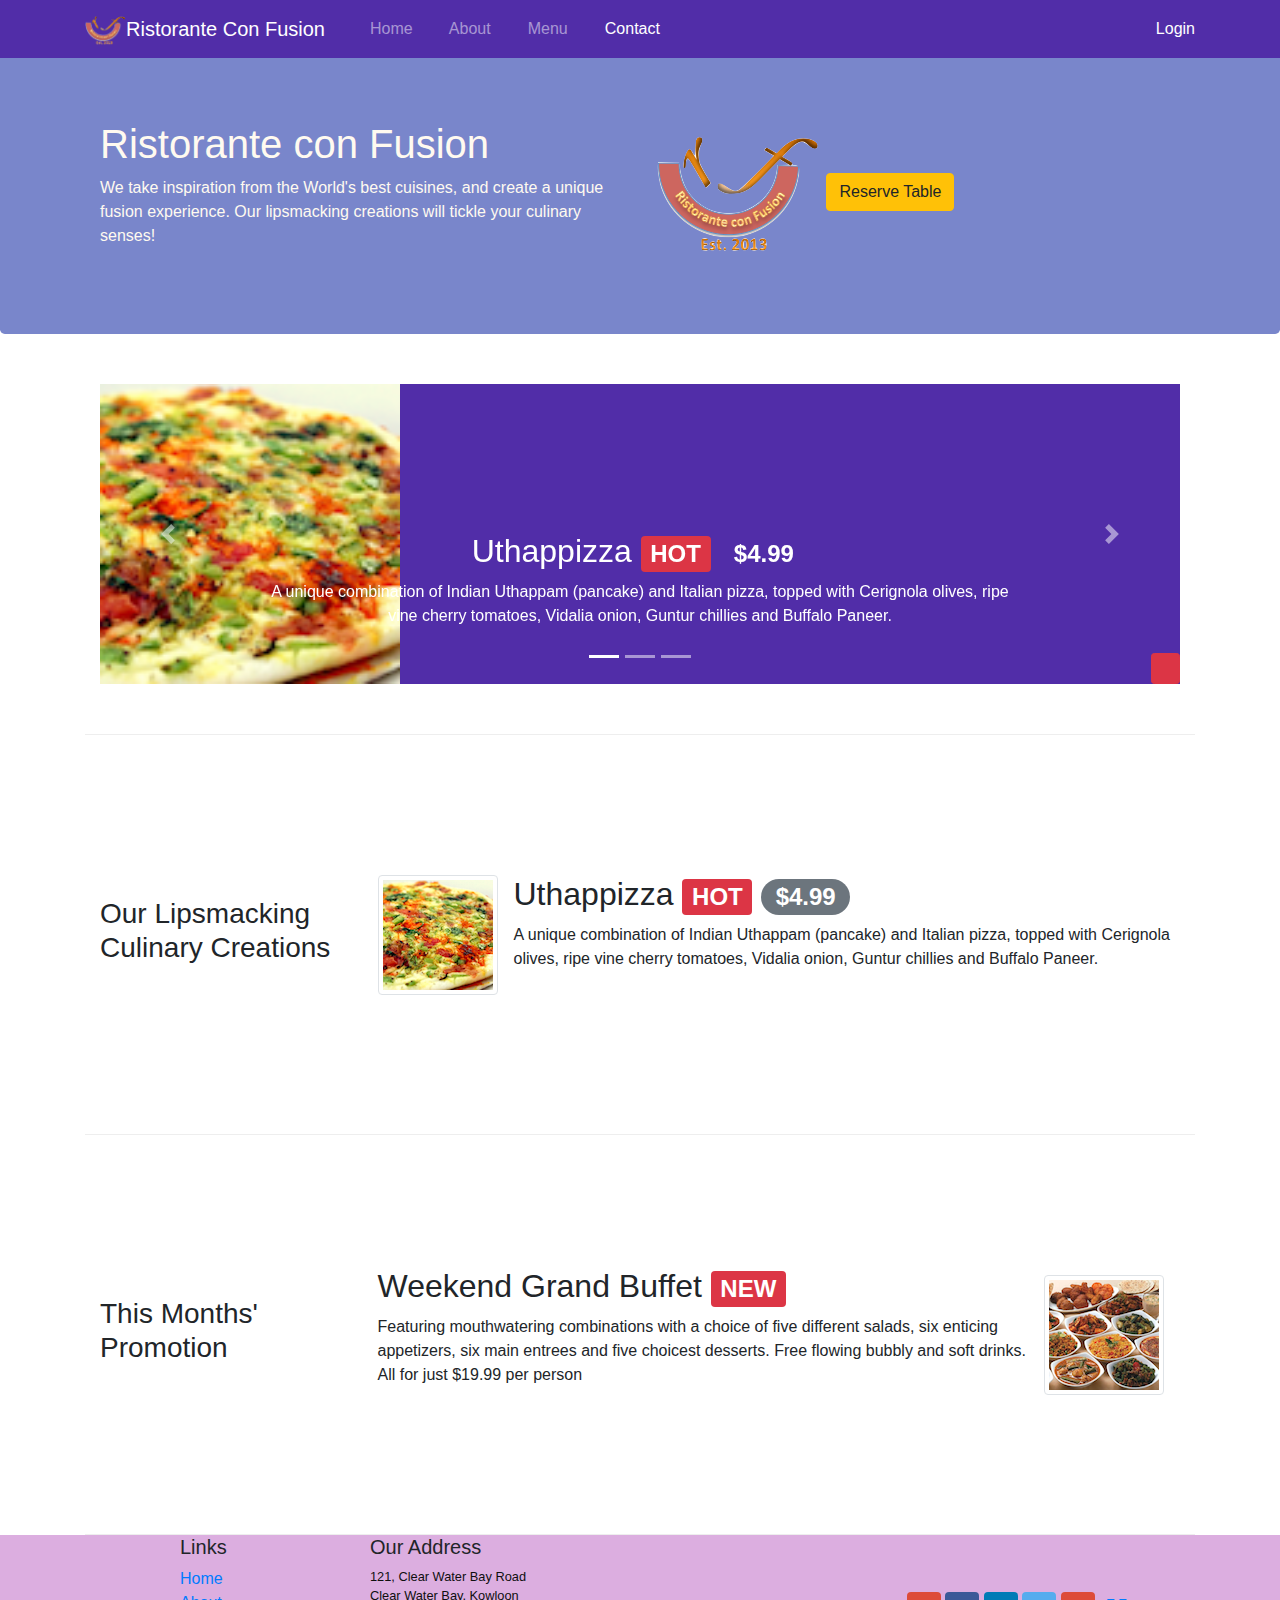
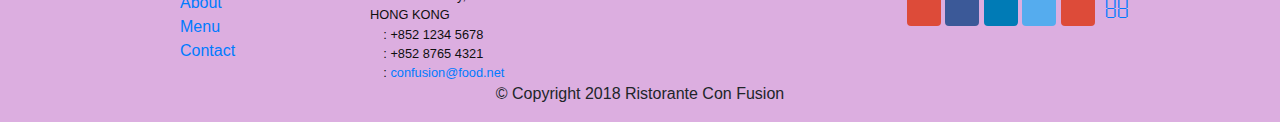
==== Bootstrap4/index.html @ 90764241 "Update index.html" ====
<!DOCTYPE html>
<html lang="en">

<head>
    <!-- Required meta tags always come first -->
    <meta charset="utf-8">
    <meta name="viewport" content="width=device-width, initial-scale=1, shrink-to-fit=no">
    <meta http-equiv="x-ua-compatible" content="ie=edge">

    <!-- Bootstrap CSS -->
    <link rel="stylesheet" href="node_modules/font-awesome/css/font-awesome.min.css">
    <link rel="stylesheet" href="node_modules/bootstrap-social/bootstrap-social.css">
    <link rel="stylesheet" href="node_modules/bootstrap/dist/css/bootstrap.min.css">
    <link rel="stylesheet" href="https://cdnjs.cloudflare.com/ajax/libs/font-awesome/6.0.0-beta2/css/all.min.css" integrity="sha512-YWzhKL2whUzgiheMoBFwW8CKV4qpHQAEuvilg9FAn5VJUDwKZZxkJNuGM4XkWuk94WCrrwslk8yWNGmY1EduTA==" crossorigin="anonymous" referrerpolicy="no-referrer" />
    <link href="./css/mystyles-old.css" rel="stylesheet">
    <link rel="stylesheet" href="Bootstrap4/conFusion/node_modules/bootstrap/dist/css/bootstrap.css">
    
    
    
   
 
     <title>Ristorante Con Fusion</title>
</head>

<body>
    <nav class="navbar navbar-dark navbar-expand-sm fixed-top">
        <div class="container">
            <button class="navbar-toggler" type="button" data-toggle="collapse" data-target="#Navbar">
                <i class="navbar-toggler-icon"></i>
            </button>

            <a class="navbar-brand mr-auto" href="#"><img src="img/logo.png" height="30" width="41"></a>
            <a class="navbar-brand" href="#">Ristorante Con Fusion</a>
            <div class="collapse navbar-collapse" id="Navbar">
                <ul class="navbar-nav mr-auto">
                    <li class="nav-item"><a class="nav-link" href="./index.html"><i class="fa fa-home fa-lg"></i>
                            Home</a></li>
                    <li class="nav-item"><a class="nav-link" href="./aboutus.html"><span
                                class="fa fa-info fa-lg"></span> About</a></li>
                    <li class="nav-item"><a class="nav-link" href="#"><i class="fa fa-list fa-lg"></i> Menu</a>
                    </li>
                    <li class="nav-item active"><a class="nav-link" href="./contactus.html"><i
                                class="fa fa-address-card fa-lg"></i> Contact</a></li>
                </ul>

                <span class="navbar-text">
                    <a data-toggle="modal" data-target="#loginModal">
                    <i class="fa fa-sign-in"></i> Login</a>
                </span>
            </div>
        </div>
    </nav>

    <div id="loginModal" class="modal fade" role="dialog">
        <div class="modal-dialog modal-lg" role="content">
            <!-- Modal content-->
            <div class="modal-content">
                <div class="modal-header">
                    <h4 class="modal-title">Login </h4>
                    <button type="button" class="close" data-dismiss="modal">&times;</button>
                </div>
                <div class="modal-body">
                    <form>
                        <div class="form-row">
                            <div class="form-group col-sm-4">
                                    <label class="sr-only" for="exampleInputEmail3">Email address</label>
                                    <input type="email" class="form-control form-control-sm mr-1" id="exampleInputEmail3" placeholder="Enter email">
                            </div>
                            <div class="form-group col-sm-4">
                                <label class="sr-only" for="exampleInputPassword3">Password</label>
                                <input type="password" class="form-control form-control-sm mr-1" id="exampleInputPassword3" placeholder="Password">
                            </div>
                            <div class="col-sm-auto">
                                <div class="form-check">
                                    <input class="form-check-input" type="checkbox">
                                    <label class="form-check-label"> Remember me
                                    </label>
                                </div>
                            </div>
                        </div>
                        <div class="form-row">
                            <button type="button" class="btn btn-secondary btn-sm ml-auto" data-dismiss="modal">Cancel</button>
                            <button type="submit" class="btn btn-primary btn-sm ml-1">Sign in</button>        
                        </div>
                    </form>
                </div>
            </div>
        </div>
    </div>

    
    <header class="jumbotron">
        <div class="container">
            <div class="row row-header">
                <div class="col-12 col-sm-6">
                    <h1>Ristorante con Fusion</h1>
                    <p>We take inspiration from the World's best cuisines, and create a unique fusion experience. Our
                        lipsmacking creations will tickle your culinary senses!</p>
                </div>

                <div class="col-12 col-sm-6 align-self-center">
                    <img src="img/logo.png" class="img-fluid">
                    <a href="#id" data-toggle="modal" data-target="#reservationForm"><button type="button" class="btn btn-warning  ">Reserve Table</button></a>
                </div>
            </div>
        </div>

     
        

    </header>


    <div class="container">
    <div class="row row-content">
        <div class="col">
<div id="mycarousel" class="carousel slide" data-ride="carousel">

                <div class="carousel-inner" role="listbox">
                    <div class="carousel-item active">
                        <img class="d-block img-fluid"
                            src="img/uthappizza.png" alt="Uthappizza">
                        <div class="carousel-caption d-none d-md-block">
                            <h2>Uthappizza <span class="badge badge-danger">HOT</span> <span class="badge badge-pill badge-default">$4.99</span></h2>
                            <p class="d-none d-sm-block" >A unique combination of Indian Uthappam (pancake) and
                                Italian pizza, topped with Cerignola olives, ripe vine
                                cherry tomatoes, Vidalia onion, Guntur chillies and
                                Buffalo Paneer.</p>
                            
                        </div>
                    </div>

                    
                    
                        <div class="carousel-item ">
                            <img class="d-block img-fluid"
                                src="img/buffet.png" alt="Buffet">
                            <div class="carousel-caption d-none d-md-block">
                                <h2>Weekend Grand Buffet<span class="badge badge-danger">NEW</span> </h2>
                                <p class="d-none d-sm-block" >Featuring mouthwatering combinations with a choice of five different salads, six enticing appetizers,
                                    six main entrees and five choicest desserts. Free flowing bubbly and soft drinks. All for just
                                    $19.99 per person</p>
                                
                            </div></div>
                            
                   
                   
                        <div class="carousel-item ">
                            <img class="d-block img-fluid"
                                src="img/alberto.png" alt="Alberto Somaya">
                            <div class="carousel-caption d-none d-md-block">
                                <h2>Alberto Somaya </h2>
                                <h4><small>Executive Chef</small></h4>
                                    <p class="d-none d-sm-block">Award winning three-star Michelin chef with wide International experience having 
                                        worked closely with whos-who in the culinary world, he specializes in creating mouthwatering Indo-Italian fusion 
                                        experiences. </p>
                            </div>
                        </div>
                    
                            <ol class="carousel-indicators">
                                <li data-target="#mycarousel" data-slide-to="0" class="active"></li>
                                <li data-target="#mycarousel" data-slide-to="1"></li>
                                <li data-target="#mycarousel" data-slide-to="2"></li>
                            </ol>
                            <button class="btn btn-danger btn-sm" id="carouselButton">
                                <span id="carousel-button-icon" class="fa fa-pause"></span>
                            </button>
                </div>


            </div>
            <a class="carousel-control-prev" href="#mycarousel" role="button" data-slide="prev">
                <span class="carousel-control-prev-icon"></span>
            </a>
            <a class="carousel-control-next" href="#mycarousel" role="button" data-slide="next">
                <span class="carousel-control-next-icon"></span>
            </a>

            
    
         </div>
         
    </div>
</div>


    <div class="container">
        <div class="row row-content align-items-center">
            <div class="col-sm-4 col-md-3 flex-last">
                <h3>Our Lipsmacking Culinary Creations</h3>
            </div>
            <div class="col-sm col-md flex-first">
                <div class="media">
                    <img class="d-flex mr-3 img-thumbnail align-self-center" src="img/uthappizza.png" alt="Uthappizza">
                    <div class="media-body">
                        <h2 class="mt-0">Uthappizza <span class="badge badge-default badge-danger">HOT</span>
                        <span class="badge badge-pill badge-secondary">$4.99</span></h2>
                        <p class="d-none d-sm-block" >A unique combination of Indian Uthappam (pancake) and
                            Italian pizza, topped with Cerignola olives, ripe vine
                            cherry tomatoes, Vidalia onion, Guntur chillies and
                            Buffalo Paneer.</p>
                    </div>
                </div>
            </div></div>
        </div>

 <div class="container">
        <div class="row row-content align-items-center">
            <div class="col-sm-4 col-md-3 flex-last">
                <h3>This Months' Promotion</h3>
            </div>
            <div class="col-sm col-md flex-first">
                <div class="media">
                   
                    <div class="media-body">
                   <h2 class="mt-0">Weekend Grand Buffet <span class="badge badge-danger">NEW</span></h2>
                <p class="d-none d-sm-block"  >Featuring mouthwatering combinations with a choice of five different salads, six enticing appetizers,
                    six main entrees and five choicest desserts. Free flowing bubbly and soft drinks. All for just
                    $19.99 per person </p>
                    </div>

                     <img class="d-flex mr-3 img-thumbnail align-self-center" src="img/buffet.png" alt="Buffet">
                    </div>
                </div>
            </div>
        </div>
        
        <div id="reservationForm" class="modal fade" role="dialog">
            <div class="modal-dialog modal-lg" role="content">
                <!-- Modal content-->
                <div class="modal-content">
                   
    
                        <div class="modal-header">
                            <h4 class="modal-title">Reserve a Table </h4>
                            <button type="button" class="close" data-dismiss="modal">&times;</button>
                        </div>
            
                    
                       <form>
                            <div class="form-group row ">
                            <label  class="col-md-2  r1 col-form-label">Number of Guests</label>
                           
                           
                            <div class=" col-md r1 col-12">
                                   
                            <div class="form-check form-check-inline ">
                                <input class="form-check-input  " type="radio" value="option1">
                                <label class="form-check-label">1</label>
                            </div>
                            <div class="form-check form-check-inline">
                                <input class="form-check-input" type="radio" value="option2">
                                <label class="form-check-label">2</label>
                            </div>
                            <div class="form-check form-check-inline">
                                <input class="form-check-input" type="radio" value="option3">
                                <label class="form-check-label">3 </label>
                            </div>
                            <div class="form-check form-check-inline">
                                <input class="form-check-input" type="radio" value="option4">
                                <label class="form-check-label" for="inlineRadio4">4</label>
                            </div>
                            <div class="form-check form-check-inline">
                                <input class="form-check-input" type="radio" value="option5">
                                <label class="form-check-label" >5</label>
                            </div>
                            <div class="form-check form-check-inline">
                                <input class="form-check-input" type="radio" value="option6">
                                <label class="form-check-label" >6 </label>
                            </div>
                                    
                            </div>
                            </div>


                            <div classs="form-group row">
                                <label class="col-md-2  col-form-label ">Section</label>
                                <button type="button" class="btn btn-success " >Non-Smoking</button>
                                <button type="button" class="btn btn-danger">Smoking</button>
                                <div class="form-group col-sm-4">
                                    

                                </div>
                            </div>
                           
                      <div class="form-group row">
                          <label for="" class="col-md-2 r1 col-form-label">Date and Time</label>
                          <div class="form-group col-sm-4">
                              <label for="date" class="sr-only">Date</label>
                              <input type="date" class="form-control form-control-sm mr-1" id="date" placeholder="Date" > 

                          </div>
                          <div class="form-group col-sm-4">
                            <label for="time" class="sr-only">Time</label>
                            <input type="time" class="form-control form-control-sm mr-1" id="date" placeholder="time" > 

                        </div>
                      </div>
                        
                    
                        <div class="form-group row ">
                            <div class="offset-md-2 col-12 col-md-10 r1 align-self-center">
                                <button type="button" class="btn btn-secondary ">Cancel</button>
                                <button type="submit" class="btn btn-primary">Reserve</button></div>
                               
                        </div>
                    
                

                    </form>
                </div>
            </div>
        </div>
    </div>
  
        


        <footer class="row-footer footer">
            <div class="container">
                <div class="row">
                    <div class="col-4 offset-1 col-sm-2">
                        <h5>Links</h5>
                        <ul class="list-unstyled">
                            <li><a href="#">Home</a></li>
                            <li><a href="#">About</a></li>
                            <li><a href="#">Menu</a></li>
                            <li><a href="#">Contact</a></li>
                        </ul>
                    </div>
                    <div class="col-7 col-sm">
                        <h5>Our Address</h5>
                        <address>
                            121, Clear Water Bay Road<br>
                            Clear Water Bay, Kowloon<br>
                            HONG KONG<br>
                            <i class="fa fa-phone fa-lg"></i>: +852 1234 5678<br>
                            <i class="fa fa-fax fa-lg"></i>: +852 8765 4321<br>
                            <i class="fa fa-envelope fa-lg"></i>:
                            <a href="mailto:confusion@food.net">confusion@food.net</a>
                        </address>
                    </div>
                    <div class="col-12 col-sm-4 align-self-center">
                    <div class="text-center">
                        <span><a class="btn btn-social-icon btn-google" href="http://google.com/+"><i class="fa fa-google-plus"></i></a></span>
                        <a class="btn btn-social-icon btn-facebook" href="http://www.facebook.com/profile.php?id="><i class="fa fa-facebook"></i></a>
                        <a class="btn btn-social-icon btn-linkedin" href="http://www.linkedin.com/in/"><i class="fa fa-linkedin"></i></a>
                        <a class="btn btn-social-icon btn-twitter" href="http://twitter.com/"><i class="fa fa-twitter"></i></a>
                        <a class="btn btn-social-icon btn-google" href="http://youtube.com/"><i class="fa fa-youtube"></i></a>
                        <a class="btn btn-social-icon" href="mailto:"><i class="fa fa-envelope-o"></i></a>
                    </div>
                </div>
           </div>
                <div class="row justify-content-center">
                    <div class="col-auto">
                        <p>© Copyright 2018 Ristorante Con Fusion</p>
                    </div>
                </div>
            </div>
        </footer>

        <!-- jQuery first, then Popper.js, then Bootstrap JS. -->
        <script src="node_modules/jquery/dist/jquery.slim.min.js"></script>
        <script src="node_modules/popper.js/dist/umd/popper.min.js"></script>
        <script src="node_modules/bootstrap/dist/js/bootstrap.min.js"></script>
       
            <script>
                $(document).ready(function(){
                    $("#mycarousel").carousel( { interval: 2000 } );
                    $("#carouselButton").click(function(){
                        if ($("#carouselButton").children("span").hasClass('fa-pause')) {
                            $("#mycarousel").carousel('pause');
                            $("#carouselButton").children("span").removeClass('fa-pause');
                            $("#carouselButton").children("span").addClass('fa-play');
                        }
                        else if ($("#carouselButton").children("span").hasClass('fa-play')){
                            $("#mycarousel").carousel('cycle');
                            $("#carouselButton").children("span").removeClass('fa-play');
                            $("#carouselButton").children("span").addClass('fa-pause');                    
                        }
                    });
                });
            </script>
        
        
</body>

</html>
---- Bootstrap4/css/mystyles-old.css ----
body{
    padding:50px 0px 0px 0px;
    z-index:0;
}

.navbar-dark {
     background-color: #512DA8;
}
.row-header{
    margin:0px auto;
    padding:0px auto;
  
}

.row-content {
    margin:0px auto;
    padding: 50px 0px 50px 0px;
    border-bottom: 1px ridge;
    min-height:400px;
}

.row-footer{
    background-color: #dcaee0;
    margin: 0px auto;
    
    

}

.jumbotron {
    padding:70px 30px 70px 30px;
    margin:0px auto;
    background: #7986CB ;
    color:floralwhite;
}


address{
    font-size:80%;
    margin:0px;
    color:#0f0f0f;
}

.blockquote-footer {
    margin-bottom: 1rem;
    font-size: .875em;
    color: #6c757d;
    padding: 1em;
}

.r1{
    padding-left: 1.75rem;

}


.tab-content {
    border-left: 1px solid #ddd;
    border-right: 1px solid #ddd;
    border-bottom: 1px solid #ddd;
    padding: 10px;
}

.carousel {
    background:#512DA8;
}

.carousel-item {
  height: 300px;
}

.carousel-item img {
    position: absolute;
    top: 0;
    left: 0;
    min-height: 300px;
}

#carouselButton {
    right:0px;
    position: absolute;
    bottom: 0px;
    z-index: 1;
}

.modal-header{
    background-color:  #512DA8;
    color : #dcd5e9;
}

.close{
    color:#da97f5;
}
form {
    background-color: #cfa4f8;
}

.modal-body{
    background-color: #cfa4f8;
}
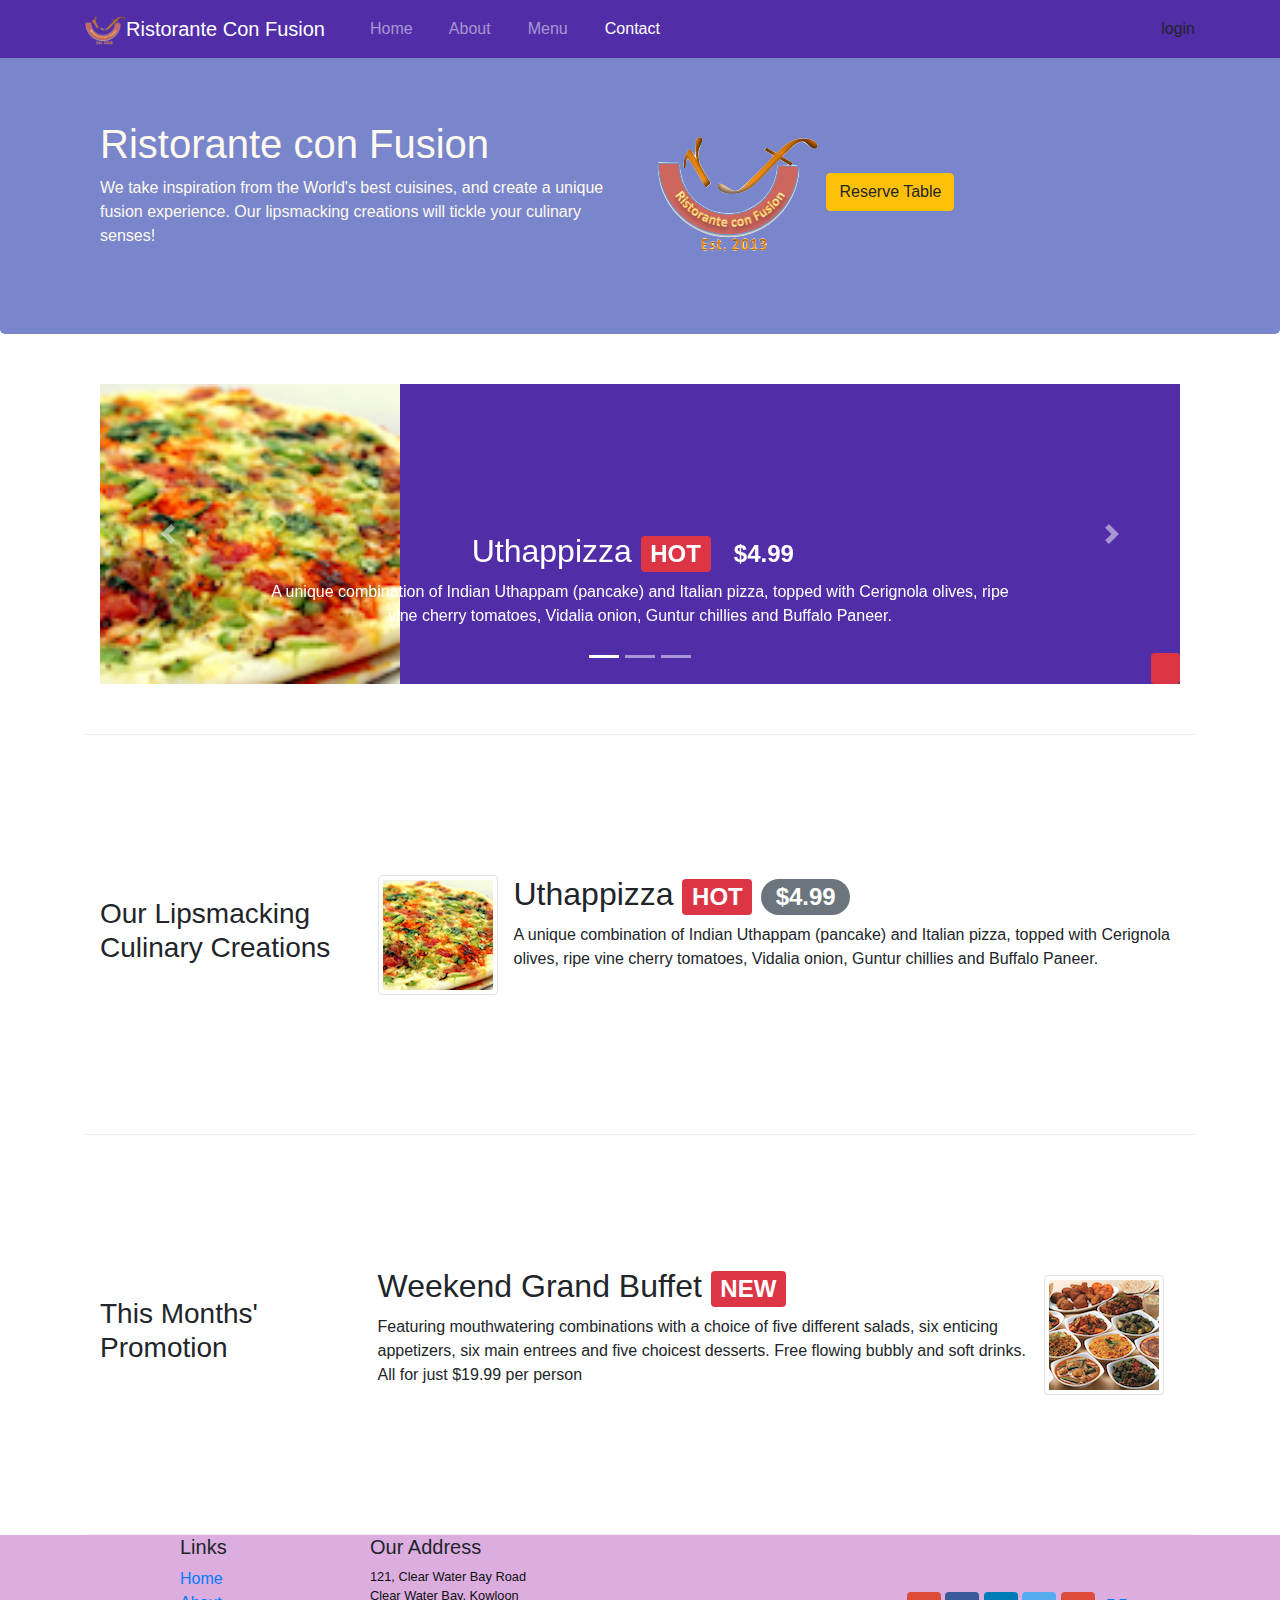
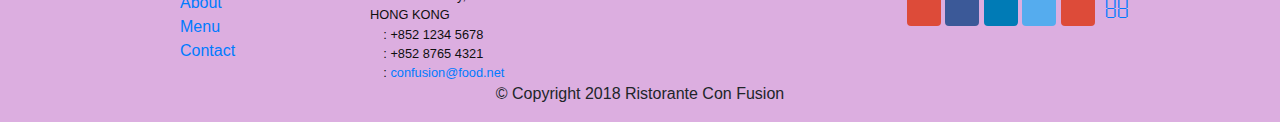
==== commit 916b67d7: "Update index.html" ====
--- a/Bootstrap4/index.html
+++ b/Bootstrap4/index.html
@@ -43,10 +43,7 @@
                                 class="fa fa-address-card fa-lg"></i> Contact</a></li>
                 </ul>
 
-                <span class="navbar-text">
-                    <a data-toggle="modal" data-target="#loginModal">
-                    <i class="fa fa-sign-in"></i> Login</a>
-                </span>
+             <span class="material-icons-outlined">login</span>
             </div>
         </div>
     </nav>
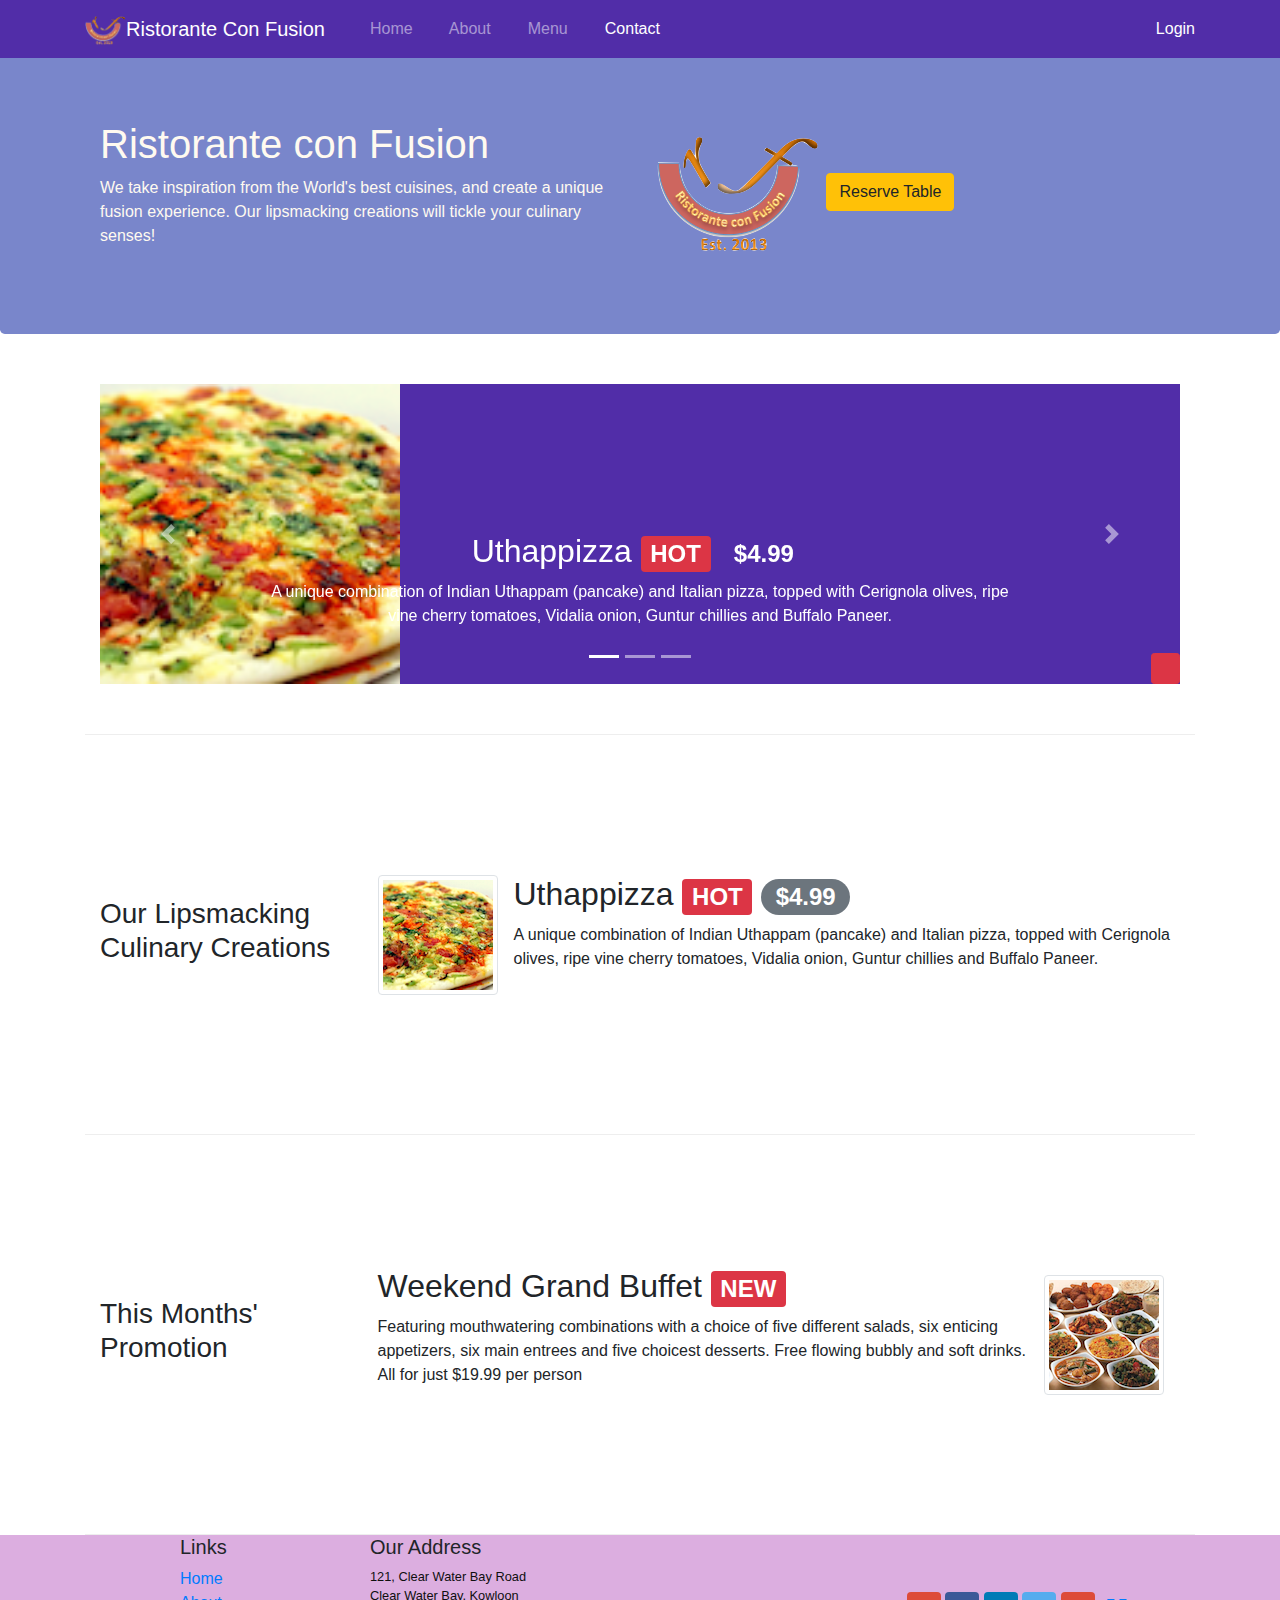
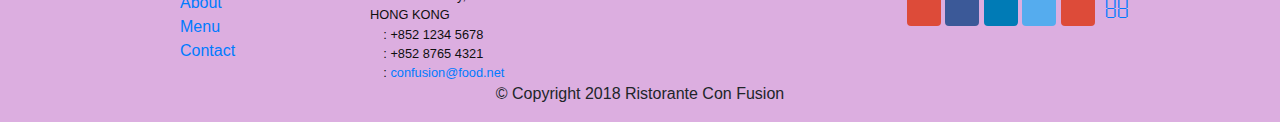
==== commit fc4974ce: "Update index.html" ====
--- a/Bootstrap4/index.html
+++ b/Bootstrap4/index.html
@@ -43,7 +43,11 @@
                                 class="fa fa-address-card fa-lg"></i> Contact</a></li>
                 </ul>
 
-             <span class="material-icons-outlined">login</span>
+             
+                  <span class="navbar-text">
+                    <a data-toggle="modal" data-target="#loginModal">
+                    <i class="fa fa-sign-in"></i> Login</a>
+                </span>
             </div>
         </div>
     </nav>
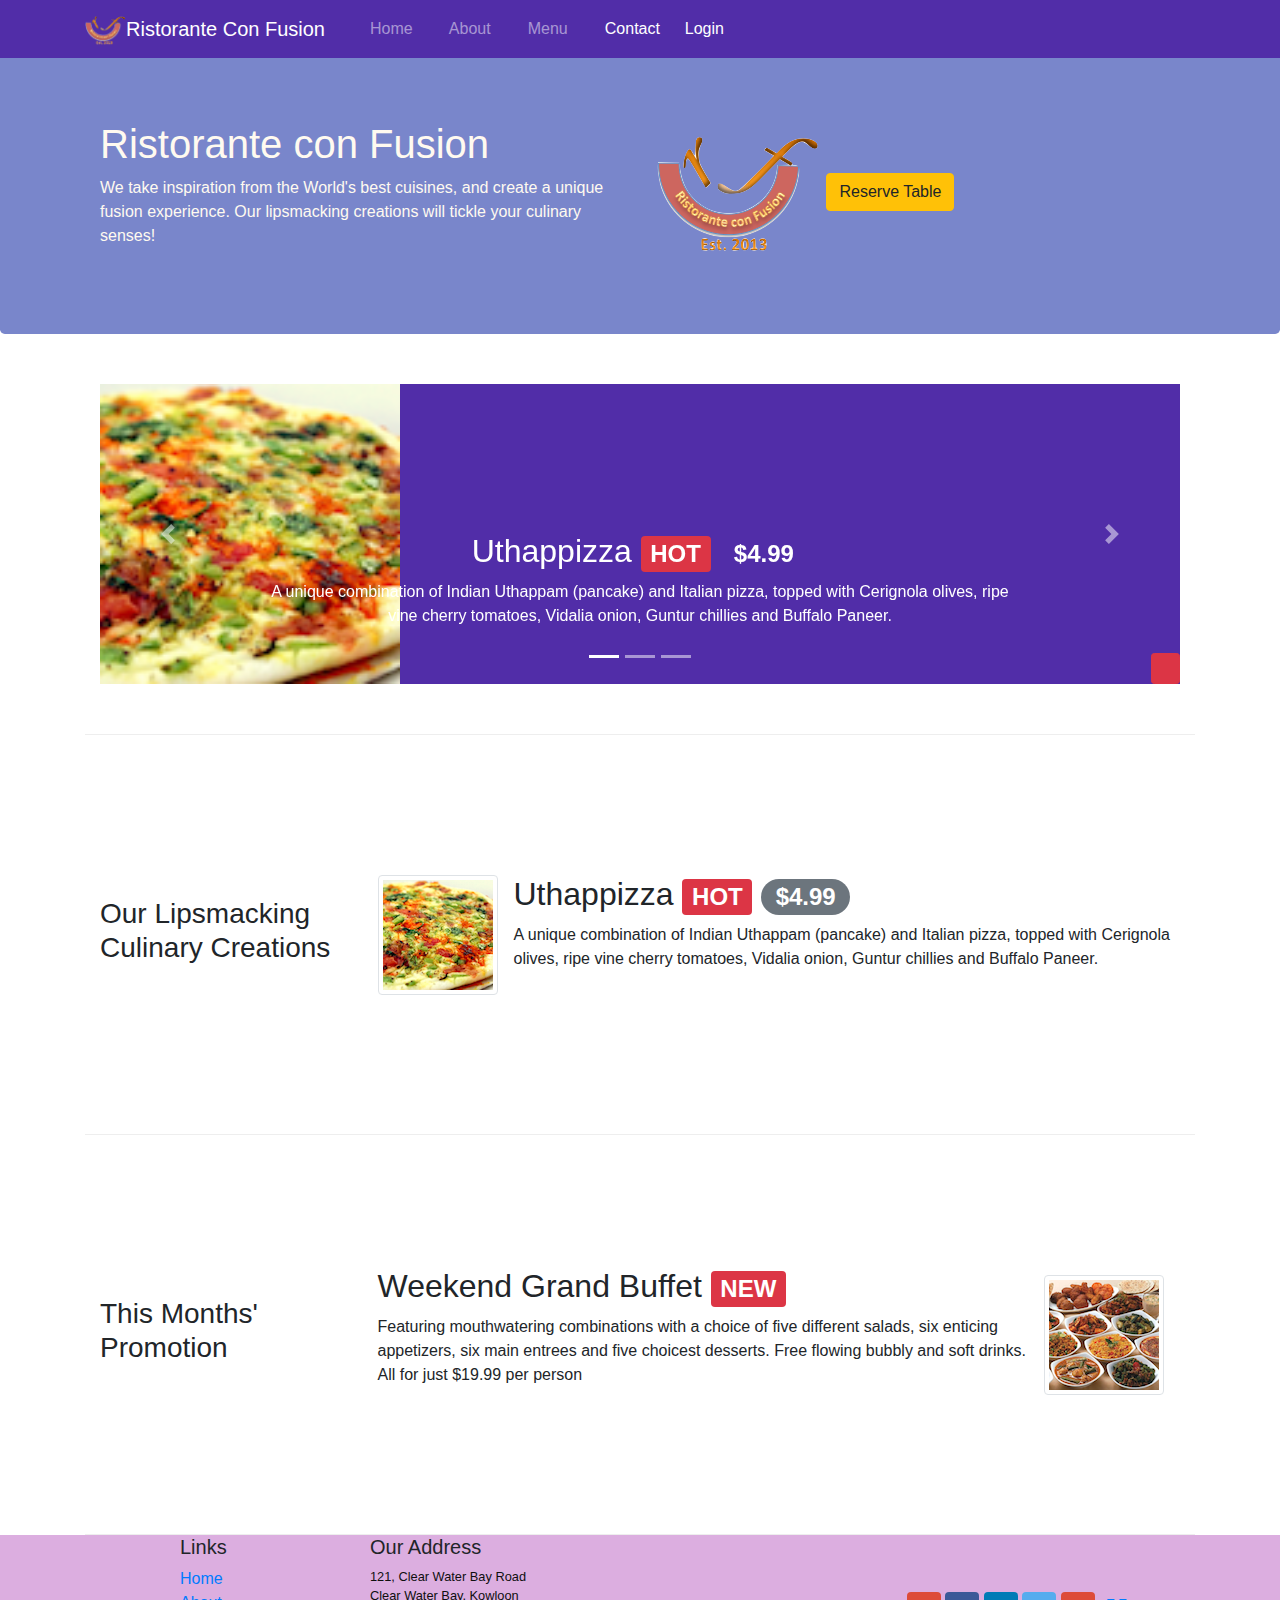
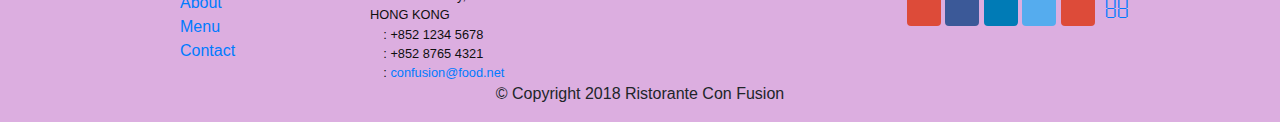
==== commit 4c10e785: "Update index.html" ====
--- a/Bootstrap4/index.html
+++ b/Bootstrap4/index.html
@@ -41,13 +41,13 @@
                     </li>
                     <li class="nav-item active"><a class="nav-link" href="./contactus.html"><i
                                 class="fa fa-address-card fa-lg"></i> Contact</a></li>
+                     <li class="navbar-text nav-item">
+                    <a data-toggle="modal" data-target="#loginModal">
+                    <i class="fa fa-sign-in"></i> Login</a></li>
+                    
                 </ul>
-
-             
-                  <span class="navbar-text">
-                    <a data-toggle="modal" data-target="#loginModal">
-                    <i class="fa fa-sign-in"></i> Login</a>
-                </span>
+                
+               
             </div>
         </div>
     </nav>
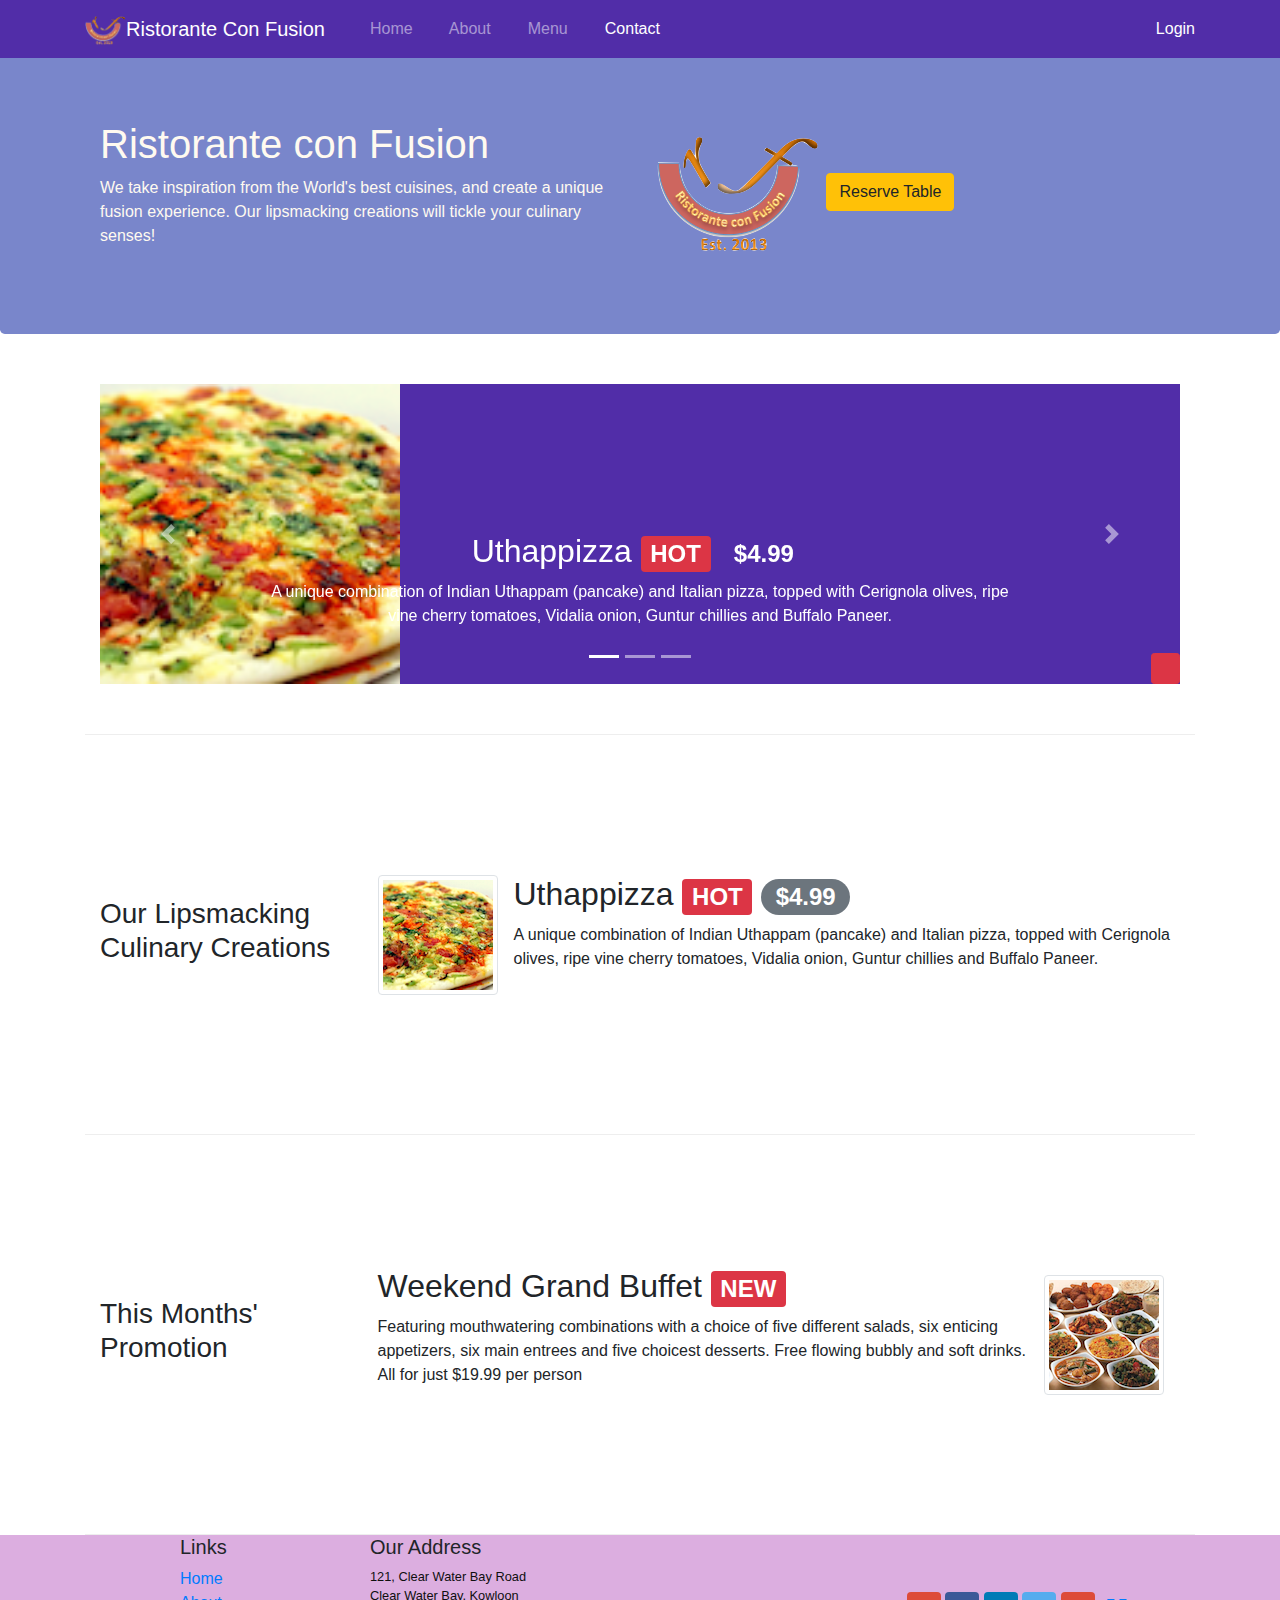
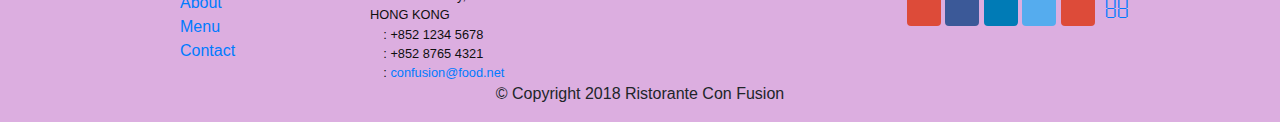
==== commit 51553d75: "Update index.html" ====
--- a/Bootstrap4/index.html
+++ b/Bootstrap4/index.html
@@ -41,13 +41,13 @@
                     </li>
                     <li class="nav-item active"><a class="nav-link" href="./contactus.html"><i
                                 class="fa fa-address-card fa-lg"></i> Contact</a></li>
-                     <li class="navbar-text nav-item">
-                    <a data-toggle="modal" data-target="#loginModal">
-                    <i class="fa fa-sign-in"></i> Login</a></li>
+                     
                     
                 </ul>
                 
-               
+               <span class="navbar-text ">
+                    <a data-toggle="modal" data-target="#loginModal">
+                    <i class="fab fa-sign-in"></i> Login</a></span>
             </div>
         </div>
     </nav>
@@ -343,11 +343,11 @@
                     </div>
                     <div class="col-12 col-sm-4 align-self-center">
                     <div class="text-center">
-                        <span><a class="btn btn-social-icon btn-google" href="http://google.com/+"><i class="fa fa-google-plus"></i></a></span>
-                        <a class="btn btn-social-icon btn-facebook" href="http://www.facebook.com/profile.php?id="><i class="fa fa-facebook"></i></a>
-                        <a class="btn btn-social-icon btn-linkedin" href="http://www.linkedin.com/in/"><i class="fa fa-linkedin"></i></a>
-                        <a class="btn btn-social-icon btn-twitter" href="http://twitter.com/"><i class="fa fa-twitter"></i></a>
-                        <a class="btn btn-social-icon btn-google" href="http://youtube.com/"><i class="fa fa-youtube"></i></a>
+                        <span><a class="btn btn-social-icon btn-google" href="http://google.com/+"><i class="fab fa-google-plus"></i></a></span>
+                        <a class="btn btn-social-icon btn-facebook" href="http://www.facebook.com/profile.php?id="><i class="fab fa-facebook"></i></a>
+                        <a class="btn btn-social-icon btn-linkedin" href="http://www.linkedin.com/in/"><i class="fab fa-linkedin"></i></a>
+                        <a class="btn btn-social-icon btn-twitter" href="http://twitter.com/"><i class="fab fa-twitter"></i></a>
+                        <a class="btn btn-social-icon btn-google" href="http://youtube.com/"><i class="fab fa-youtube"></i></a>
                         <a class="btn btn-social-icon" href="mailto:"><i class="fa fa-envelope-o"></i></a>
                     </div>
                 </div>
